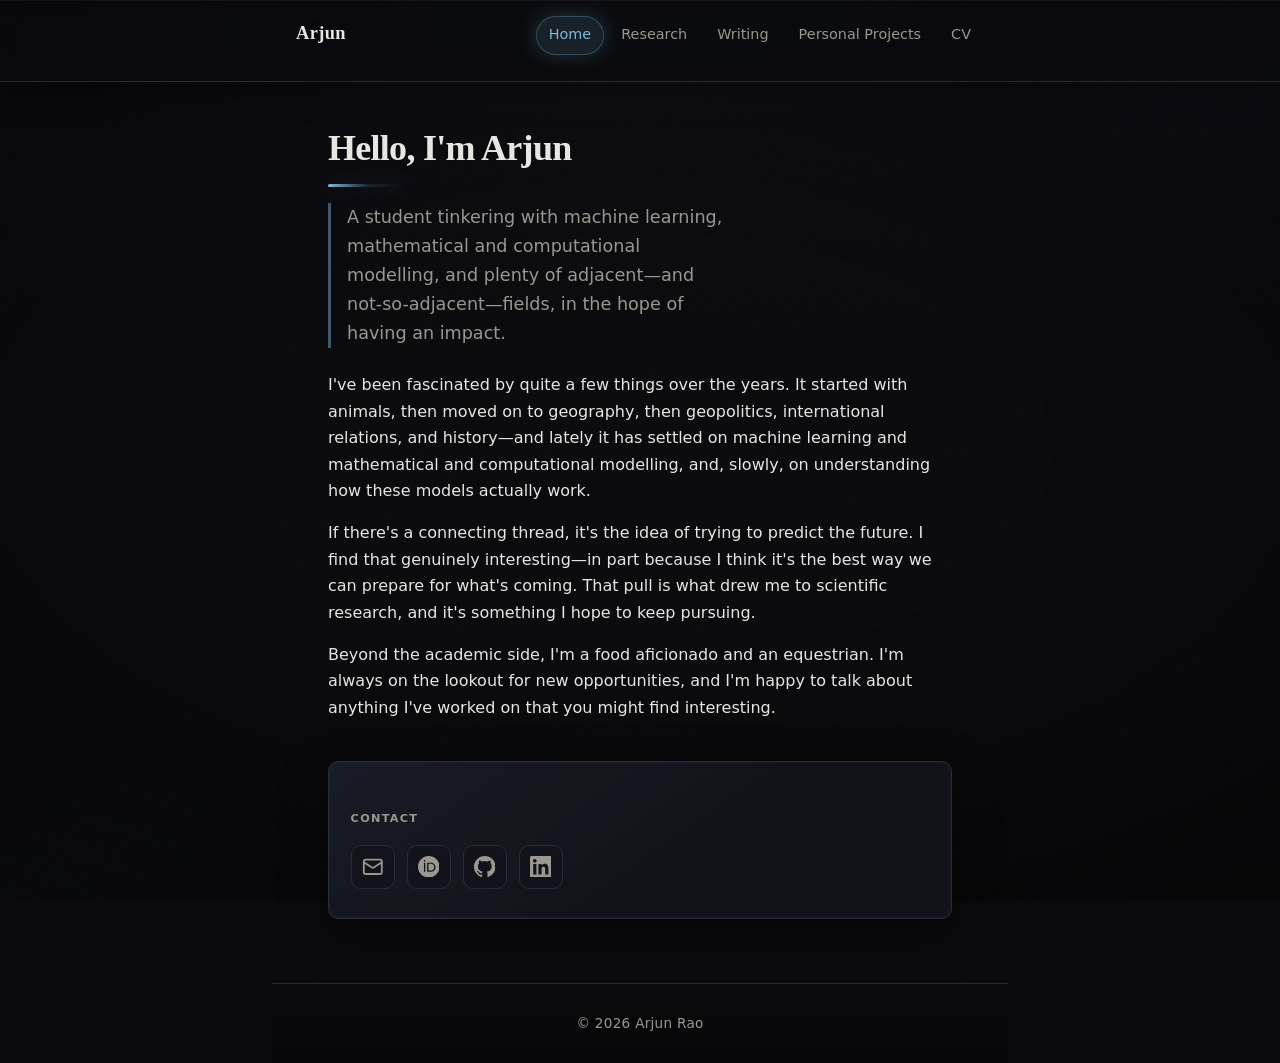
==== index.html @ 43dfcbe6 "A" ====
<!DOCTYPE html>
<html lang="en">
<head>
  <meta charset="UTF-8">
  <meta name="viewport" content="width=device-width, initial-scale=1.0">
  <title>Arjun — Home</title>
  <link rel="stylesheet" href="styles.css">
</head>
<body>
  <header class="site-header">
    <div class="site-header__inner">
      <p class="site-title"><a href="index.html">Arjun</a></p>
      <nav class="nav" aria-label="Main">
        <a href="index.html" aria-current="page">Home</a>
        <a href="research.html">Research</a>
        <a href="writing.html">Writing</a>
        <a href="projects.html">Personal Projects</a>
        <a href="cv.html">CV</a>
      </nav>
    </div>
  </header>

  <main>
    <h1>Hello, I'm Arjun</h1>
    <p class="lead">
      A student tinkering with machine learning, mathematical and computational modelling, and plenty of adjacent—and not-so-adjacent—fields, in the hope of having an impact.
    </p>
    <p>
      I've been fascinated by quite a few things over the years. It started with animals, then moved on to geography, then geopolitics, international relations, and history—and lately it has settled on machine learning and mathematical and computational modelling, and, slowly, on understanding how these models actually work.
    </p>
    <p>
      If there's a connecting thread, it's the idea of trying to predict the future. I find that genuinely interesting—in part because I think it's the best way we can prepare for what's coming. That pull is what drew me to scientific research, and it's something I hope to keep pursuing.
    </p>
    <p>
      Beyond the academic side, I'm a food aficionado and an equestrian. I'm always on the lookout for new opportunities, and I'm happy to talk about anything I've worked on that you might find interesting.
    </p>

    <section class="contact-bar" aria-labelledby="contact-heading">
      <h2 id="contact-heading" class="contact-bar__heading">Contact</h2>
      <ul class="contact-bar__list">
        <li>
          <a class="contact-bar__link" href="mailto:arjun041008@gmail.com" aria-label="Email arjun041008@gmail.com">
            <svg class="contact-bar__icon" xmlns="http://www.w3.org/2000/svg" viewBox="0 0 24 24" fill="none" stroke="currentColor" stroke-width="2" stroke-linecap="round" stroke-linejoin="round" aria-hidden="true"><rect width="20" height="16" x="2" y="4" rx="2"/><path d="m22 7-8.97 5.7a1.94 1.94 0 0 1-2.06 0L2 7"/></svg>
          </a>
        </li>
        <li>
          <!-- Replace href with your ORCID profile URL -->
          <a class="contact-bar__link contact-bar__link--orcid" href="https://orcid.org/0009-0001-2323-0664" aria-label="ORCID profile">
            <svg class="contact-bar__icon" xmlns="http://www.w3.org/2000/svg" viewBox="0 0 24 24" fill="currentColor" aria-hidden="true"><path d="M12 0C5.372 0 0 5.372 0 12s5.372 12 12 12 12-5.372 12-12S18.628 0 12 0zM7.369 4.378c.525 0 .947.431.947.947s-.422.947-.947.947a.95.95 0 0 1-.947-.947c0-.525.422-.947.947-.947zm-.722 3.038h1.444v10.041H6.647V7.416zm3.562 0h3.9c3.712 0 5.344 2.653 5.344 5.025 0 2.578-2.016 5.025-5.325 5.025h-3.919V7.416zm1.444 1.303v7.444h2.297c3.272 0 4.022-2.484 4.022-3.722 0-2.016-1.284-3.722-4.097-3.722h-2.222z"/></svg>
          </a>
        </li>
        <li>
          <!-- Replace href with your GitHub profile URL -->
          <a class="contact-bar__link" href="https://github.com/arjun041008" aria-label="GitHub profile">
            <svg class="contact-bar__icon" xmlns="http://www.w3.org/2000/svg" viewBox="0 0 24 24" fill="currentColor" aria-hidden="true"><path d="M12 0c-6.626 0-12 5.373-12 12 0 5.302 3.438 9.8 8.207 11.387.599.111.793-.261.793-.577v-2.234c-3.338.726-4.033-1.416-4.033-1.416-.546-1.387-1.333-1.756-1.333-1.756-1.089-.745.083-.729.083-.729 1.205.084 1.839 1.237 1.839 1.237 1.07 1.834 2.807 1.304 3.492.997.107-.775.418-1.305.762-1.604-2.665-.305-5.467-1.334-5.467-5.931 0-1.311.469-2.381 1.236-3.221-.124-.303-.535-1.524.117-3.176 0 0 1.008-.322 3.301 1.23.957-.266 1.983-.399 3.003-.404 1.02.005 2.047.138 3.006.404 2.291-1.552 3.297-1.23 3.297-1.23.653 1.653.242 2.874.118 3.176.77.84 1.235 1.911 1.235 3.221 0 4.609-2.807 5.624-5.479 5.921.43.372.823 1.102.823 2.222v3.293c0 .319.192.694.801.576 4.765-1.589 8.199-6.086 8.199-11.386 0-6.627-5.373-12-12-12z"/></svg>
          </a>
        </li>
        <li>
          <!-- Replace href with your LinkedIn profile URL -->
          <a class="contact-bar__link" href="https://www.linkedin.com/in/arjun-rao-38555a304/" aria-label="LinkedIn profile">
            <svg class="contact-bar__icon" xmlns="http://www.w3.org/2000/svg" viewBox="0 0 24 24" fill="currentColor" aria-hidden="true"><path d="M20.447 20.452h-3.554v-5.569c0-1.328-.027-3.037-1.852-3.037-1.853 0-2.136 1.445-2.136 2.939v5.667H9.351V9h3.414v1.561h.046c.477-.9 1.637-1.85 3.37-1.85 3.601 0 4.267 2.37 4.267 5.455v6.286zM5.337 7.433c-1.144 0-2.063-.926-2.063-2.065 0-1.138.92-2.063 2.063-2.063 1.14 0 2.064.925 2.064 2.063 0 1.139-.925 2.065-2.064 2.065zm1.782 13.019H3.555V9h3.564v11.452zM22.225 0H1.771C.792 0 0 .774 0 1.729v20.542C0 23.227.792 24 1.771 24h20.451C23.2 24 24 23.227 24 22.271V1.729C24 .774 23.2 0 22.222 0h.003z"/></svg>
          </a>
        </li>
      </ul>
    </section>
  </main>

  <footer class="site-footer">
    <p>© 2026 Arjun Rao</p>
  </footer>
</body>
</html>
---- styles.css ----
/* Personal site — dark theme */
:root {
  --bg: #0a0a0d;
  --bg-elevated: #12121a;
  --border: #2a2a34;
  --text: #e8e6e3;
  --text-muted: #9a9690;
  --accent: #7eb8da;
  --accent-hover: #a8d4f0;
  --accent-glow: rgba(126, 184, 218, 0.22);
  --radius: 10px;
  --font: "Georgia", "Times New Roman", serif;
  --font-sans: system-ui, -apple-system, "Segoe UI", Roboto, sans-serif;
  --max-width: 42rem;
}

*,
*::before,
*::after {
  box-sizing: border-box;
}

html {
  scroll-behavior: smooth;
}

@media (prefers-reduced-motion: reduce) {
  html {
    scroll-behavior: auto;
  }

  *,
  *::before,
  *::after {
    animation-duration: 0.01ms !important;
    animation-iteration-count: 1 !important;
    transition-duration: 0.01ms !important;
  }
}

body {
  margin: 0;
  min-height: 100vh;
  font-family: var(--font-sans);
  font-size: 1rem;
  line-height: 1.65;
  color: var(--text);
  background-color: var(--bg);
  background-image:
    radial-gradient(ellipse 100% 60% at 50% -15%, rgba(126, 184, 218, 0.12) 0%, transparent 50%),
    radial-gradient(ellipse 70% 50% at 100% 0%, rgba(90, 120, 180, 0.08) 0%, transparent 45%),
    radial-gradient(ellipse 60% 40% at 0% 100%, rgba(60, 90, 140, 0.07) 0%, transparent 45%),
    linear-gradient(180deg, #0e0e14 0%, var(--bg) 35%, var(--bg) 100%);
  background-attachment: fixed;
}

/* Subtle grain + vignette (non-interactive) */
body::before {
  content: "";
  position: fixed;
  inset: 0;
  pointer-events: none;
  z-index: 0;
  opacity: 0.35;
  background-image: url("data:image/svg+xml,%3Csvg viewBox='0 0 256 256' xmlns='http://www.w3.org/2000/svg'%3E%3Cfilter id='n'%3E%3CfeTurbulence type='fractalNoise' baseFrequency='0.85' numOctaves='4' stitchTiles='stitch'/%3E%3C/filter%3E%3Crect width='100%25' height='100%25' filter='url(%23n)'/%3E%3C/svg%3E");
  mix-blend-mode: overlay;
}

body::after {
  content: "";
  position: fixed;
  inset: 0;
  pointer-events: none;
  z-index: 0;
  background: radial-gradient(ellipse 80% 60% at 50% 50%, transparent 40%, rgba(0, 0, 0, 0.45) 100%);
}

a {
  color: var(--accent);
  text-decoration: none;
  transition: color 0.15s ease;
}

a:hover {
  color: var(--accent-hover);
  text-decoration: underline;
}

a:focus-visible,
.btn:focus-visible,
.contact-bar__link:focus-visible {
  outline: 2px solid var(--accent);
  outline-offset: 3px;
}

.btn:focus-visible {
  outline-offset: 2px;
}

::selection {
  background: rgba(126, 184, 218, 0.28);
  color: var(--text);
}

.site-header {
  position: sticky;
  top: 0;
  z-index: 10;
  border-bottom: 1px solid var(--border);
  background: rgba(10, 10, 13, 0.72);
  backdrop-filter: blur(12px) saturate(1.2);
  -webkit-backdrop-filter: blur(12px) saturate(1.2);
  box-shadow:
    0 1px 0 rgba(255, 255, 255, 0.04) inset,
    0 8px 32px rgba(0, 0, 0, 0.35);
}

.site-header__inner {
  max-width: calc(var(--max-width) + 4rem);
  margin: 0 auto;
  padding: 1rem 1.5rem;
  display: flex;
  flex-wrap: wrap;
  align-items: baseline;
  justify-content: space-between;
  gap: 1rem;
}

.site-title {
  font-family: var(--font);
  font-size: 1.15rem;
  font-weight: 600;
  letter-spacing: 0.02em;
}

.site-title a {
  color: var(--text);
  text-decoration: none;
  text-shadow: 0 0 24px rgba(126, 184, 218, 0.15);
}

.site-title a:hover {
  color: var(--accent);
  text-decoration: none;
}

.nav {
  display: flex;
  flex-wrap: wrap;
  gap: 0.4rem 0.25rem;
}

.nav a {
  font-size: 0.9rem;
  color: var(--text-muted);
  padding: 0.4rem 0.75rem;
  border-radius: 999px;
  border: 1px solid transparent;
  transition:
    color 0.15s ease,
    background 0.15s ease,
    border-color 0.15s ease,
    box-shadow 0.15s ease;
}

.nav a:hover {
  color: var(--accent);
  text-decoration: none;
  background: rgba(126, 184, 218, 0.08);
  border-color: rgba(126, 184, 218, 0.2);
}

.nav a[aria-current="page"] {
  color: var(--accent);
  text-decoration: none;
  background: rgba(126, 184, 218, 0.12);
  border-color: rgba(126, 184, 218, 0.28);
  box-shadow: 0 0 20px var(--accent-glow);
}

main {
  position: relative;
  z-index: 1;
  max-width: var(--max-width);
  margin: 0 auto;
  padding: 2.75rem 1.5rem 4rem;
  animation: main-in 0.55s ease-out;
}

@keyframes main-in {
  from {
    opacity: 0;
    transform: translateY(6px);
  }
  to {
    opacity: 1;
    transform: translateY(0);
  }
}

.contact-bar {
  margin-top: 2.5rem;
  padding: 1.5rem 1.35rem;
  border: 1px solid var(--border);
  border-radius: var(--radius);
  background:
    linear-gradient(145deg, rgba(126, 184, 218, 0.06) 0%, transparent 55%),
    var(--bg-elevated);
  box-shadow:
    0 0 0 1px rgba(255, 255, 255, 0.03) inset,
    0 16px 48px rgba(0, 0, 0, 0.35);
}

.contact-bar__heading {
  font-family: var(--font-sans);
  font-size: 0.7rem;
  font-weight: 600;
  letter-spacing: 0.12em;
  text-transform: uppercase;
  color: var(--text-muted);
  margin: 0 0 1rem;
}

.contact-bar__list {
  display: flex;
  flex-wrap: wrap;
  align-items: center;
  gap: 0.75rem;
  list-style: none;
  padding: 0;
  margin: 0;
}

.contact-bar__link {
  display: flex;
  align-items: center;
  justify-content: center;
  width: 2.75rem;
  height: 2.75rem;
  color: var(--text-muted);
  background: rgba(18, 18, 26, 0.85);
  border: 1px solid var(--border);
  border-radius: var(--radius);
  transition:
    color 0.15s ease,
    border-color 0.15s ease,
    background 0.15s ease,
    box-shadow 0.15s ease,
    transform 0.12s ease;
}

.contact-bar__link:hover {
  color: var(--accent);
  border-color: var(--accent);
  background: rgba(126, 184, 218, 0.1);
  box-shadow: 0 0 24px var(--accent-glow);
  text-decoration: none;
  transform: translateY(-2px);
}

.contact-bar__link--orcid:hover {
  color: #a6ce39;
  border-color: #a6ce39;
  background: rgba(166, 206, 57, 0.12);
  box-shadow: 0 0 20px rgba(166, 206, 57, 0.2);
}

.contact-bar__icon {
  width: 1.35rem;
  height: 1.35rem;
  flex-shrink: 0;
}

/* Wider column for embedded CV PDF */
main.main--cv {
  max-width: min(100%, 56rem);
}

.cv-embed-wrap {
  margin-top: 1.25rem;
  width: 100%;
  background: var(--bg-elevated);
  border: 1px solid var(--border);
  border-radius: var(--radius);
  overflow: hidden;
  box-shadow:
    0 0 0 1px rgba(255, 255, 255, 0.04) inset,
    0 20px 60px rgba(0, 0, 0, 0.45);
}

.cv-embed {
  display: block;
  width: 100%;
  height: min(85vh, 1200px);
  border: 0;
}

.cv-embed-actions {
  margin-top: 1rem;
  margin-bottom: 0;
}

h1 {
  font-family: var(--font);
  font-size: clamp(1.75rem, 4vw, 2.25rem);
  font-weight: 600;
  line-height: 1.25;
  margin: 0 0 1rem;
  letter-spacing: -0.02em;
}

h1::after {
  content: "";
  display: block;
  width: min(5rem, 40%);
  height: 3px;
  margin-top: 0.85rem;
  border-radius: 2px;
  background: linear-gradient(90deg, var(--accent), rgba(126, 184, 218, 0.15), transparent);
  box-shadow: 0 0 20px var(--accent-glow);
}

h2 {
  font-family: var(--font);
  font-size: 1.35rem;
  font-weight: 600;
  margin: 2.25rem 0 0.75rem;
  color: var(--text);
}

h2:first-of-type {
  margin-top: 1.5rem;
}

.lead {
  font-size: 1.1rem;
  color: var(--text-muted);
  margin: 0 0 1.5rem;
  max-width: 36ch;
  padding-left: 1rem;
  border-left: 3px solid rgba(126, 184, 218, 0.45);
}

p {
  margin: 0 0 1rem;
}

ul {
  margin: 0 0 1rem;
  padding-left: 1.25rem;
}

li {
  margin-bottom: 0.35rem;
}

/* List entries for research, writing, projects */
.entry-list {
  list-style: none;
  padding: 0;
  margin: 0 0 1.25rem;
  display: flex;
  flex-direction: column;
  gap: 1rem;
}

.entry {
  position: relative;
  padding: 1.35rem 1.35rem 1.35rem 1.4rem;
  background:
    linear-gradient(125deg, rgba(126, 184, 218, 0.06) 0%, transparent 42%),
    var(--bg-elevated);
  border: 1px solid var(--border);
  border-radius: var(--radius);
  box-shadow:
    0 0 0 1px rgba(255, 255, 255, 0.03) inset,
    0 14px 40px rgba(0, 0, 0, 0.38);
  transition:
    border-color 0.2s ease,
    box-shadow 0.2s ease,
    transform 0.2s ease;
}

.entry::before {
  content: "";
  position: absolute;
  left: 0;
  top: 0.85rem;
  bottom: 0.85rem;
  width: 3px;
  border-radius: 2px;
  background: linear-gradient(180deg, var(--accent), rgba(126, 184, 218, 0.25));
  box-shadow: 0 0 16px var(--accent-glow);
}

.entry:hover {
  border-color: rgba(126, 184, 218, 0.28);
  box-shadow:
    0 0 0 1px rgba(126, 184, 218, 0.12) inset,
    0 18px 50px rgba(0, 0, 0, 0.42);
  transform: translateY(-2px);
}

.entry__title {
  font-size: 1.05rem;
  font-weight: 600;
  margin: 0 0 0.35rem;
}

.entry__title a {
  color: var(--text);
}

.entry__title a:hover {
  color: var(--accent);
}

.entry__meta {
  font-size: 0.85rem;
  color: var(--text-muted);
  margin: 0 0 0.5rem;
}

.entry__summary {
  font-size: 0.95rem;
  color: var(--text-muted);
  margin: 0;
}

.entry__actions {
  display: flex;
  flex-wrap: wrap;
  align-items: center;
  gap: 0.65rem;
  margin-top: 1rem;
}

/* Status pill, e.g. "Under review at ..." — use instead of a link */
.entry__status {
  display: inline-flex;
  align-items: center;
  gap: 0.55rem;
  font-family: var(--font-sans);
  font-size: 0.82rem;
  color: var(--text-muted);
  padding: 0.5rem 0.95rem;
  border: 1px dashed rgba(126, 184, 218, 0.4);
  border-radius: 999px;
  background: rgba(126, 184, 218, 0.05);
}

.entry__status::before {
  content: "";
  width: 0.5rem;
  height: 0.5rem;
  border-radius: 50%;
  background: var(--accent);
  box-shadow: 0 0 10px var(--accent-glow);
}

.entry__actions .btn {
  margin: 0;
}

/* Section label — groups entries within a page */
.section-label {
  font-family: var(--font-sans);
  font-size: 0.72rem;
  font-weight: 600;
  letter-spacing: 0.14em;
  text-transform: uppercase;
  color: var(--text-muted);
  margin: 2.75rem 0 0.35rem;
  padding-bottom: 0.6rem;
  border-bottom: 1px solid var(--border);
}

.section-label:first-of-type {
  margin-top: 2rem;
}

.section-label__note {
  display: block;
  margin-top: 0.5rem;
  font-size: 0.85rem;
  font-weight: 400;
  letter-spacing: 0.01em;
  text-transform: none;
  color: var(--text-muted);
}

/* Small pill link, e.g. "Originally on LessWrong" */
.source-link {
  display: inline-flex;
  align-items: center;
  gap: 0.4rem;
  font-family: var(--font-sans);
  font-size: 0.78rem;
  color: var(--text-muted);
}

.source-link a {
  color: var(--accent);
}

/* Long-form inline article (LW / Medium posts) */
main.main--article {
  max-width: 44rem;
}

.post__meta {
  font-family: var(--font-sans);
  font-size: 0.85rem;
  color: var(--text-muted);
  margin: 0 0 1.75rem;
  padding-bottom: 1.5rem;
  border-bottom: 1px solid var(--border);
}

.post__meta a {
  color: var(--accent);
}

.article-body {
  font-size: 1.06rem;
  line-height: 1.75;
}

.article-body h2 {
  font-size: 1.3rem;
  margin: 2.5rem 0 0.75rem;
}

.article-body h3 {
  font-family: var(--font);
  font-size: 1.1rem;
  font-weight: 600;
  margin: 2rem 0 0.6rem;
}

.article-body p {
  margin: 0 0 1.35rem;
}

.article-body img {
  max-width: 100%;
  height: auto;
  display: block;
  margin: 1.75rem auto;
  border-radius: var(--radius);
  border: 1px solid var(--border);
}

.article-body blockquote {
  margin: 1.75rem 0;
  padding: 0.35rem 0 0.35rem 1.35rem;
  border-left: 3px solid rgba(126, 184, 218, 0.45);
  color: var(--text-muted);
  font-style: italic;
}

.article-body hr {
  border: 0;
  height: 1px;
  margin: 2.5rem 0;
  background: linear-gradient(90deg, transparent, var(--border), transparent);
}

.article-body a {
  text-decoration: underline;
  text-decoration-color: rgba(126, 184, 218, 0.4);
  text-underline-offset: 2px;
}

.article-body code {
  font-size: 0.9em;
  padding: 0.12em 0.4em;
  border-radius: 4px;
  background: rgba(126, 184, 218, 0.1);
  border: 1px solid rgba(126, 184, 218, 0.18);
}

.post-back {
  display: inline-block;
  margin-top: 3rem;
  font-family: var(--font-sans);
  font-size: 0.9rem;
}

/* Figures inside an article */
.figure {
  margin: 2rem 0;
}

.figure img {
  margin: 0 auto;
  background: #fff;
  padding: 0.5rem;
}

.figure figcaption {
  margin-top: 0.7rem;
  font-family: var(--font-sans);
  font-size: 0.82rem;
  color: var(--text-muted);
  text-align: center;
}

/* Footnote reference markers */
.article-body sup a {
  font-size: 0.72em;
  padding: 0 0.1em;
  text-decoration: none;
  color: var(--accent);
}

/* Notes / references list at the foot of an article */
.article-notes {
  margin-top: 3rem;
  padding-top: 1.5rem;
  border-top: 1px solid var(--border);
}

.article-notes h2 {
  font-family: var(--font-sans);
  font-size: 0.72rem;
  font-weight: 600;
  letter-spacing: 0.14em;
  text-transform: uppercase;
  color: var(--text-muted);
  margin: 0 0 1.1rem;
}

.article-notes ol {
  margin: 0;
  padding-left: 1.4rem;
}

.article-notes li {
  font-size: 0.85rem;
  line-height: 1.55;
  color: var(--text-muted);
  margin-bottom: 0.65rem;
}

.article-notes a {
  color: var(--accent);
  word-break: break-word;
}

.article-notes li:target {
  color: var(--text);
}

.placeholder-note {
  font-size: 0.9rem;
  color: var(--text-muted);
  font-style: italic;
  margin-top: 2rem;
  padding: 1.1rem 1.25rem;
  background:
    linear-gradient(135deg, rgba(126, 184, 218, 0.07) 0%, transparent 60%),
    var(--bg-elevated);
  border-radius: var(--radius);
  border: 1px dashed rgba(126, 184, 218, 0.35);
  box-shadow: 0 8px 28px rgba(0, 0, 0, 0.25);
}

.placeholder-note code {
  font-size: 0.88em;
  padding: 0.15em 0.4em;
  border-radius: 4px;
  background: rgba(126, 184, 218, 0.12);
  border: 1px solid rgba(126, 184, 218, 0.2);
}

.cv-card {
  margin-top: 1.5rem;
  padding: 1.75rem;
  background: var(--bg-elevated);
  border: 1px solid var(--border);
  border-radius: var(--radius);
  box-shadow: 0 12px 40px rgba(0, 0, 0, 0.35);
}

.cv-card p {
  margin-bottom: 1.25rem;
}

.btn {
  display: inline-block;
  padding: 0.65rem 1.25rem;
  font-size: 0.95rem;
  font-weight: 500;
  color: var(--bg);
  background: linear-gradient(180deg, #9bc9e8 0%, var(--accent) 100%);
  border-radius: var(--radius);
  text-decoration: none;
  border: 1px solid rgba(255, 255, 255, 0.12);
  box-shadow:
    0 1px 0 rgba(255, 255, 255, 0.15) inset,
    0 8px 24px rgba(0, 0, 0, 0.35),
    0 0 20px var(--accent-glow);
  transition:
    background 0.15s ease,
    transform 0.1s ease,
    box-shadow 0.15s ease;
}

.btn:hover {
  background: linear-gradient(180deg, var(--accent-hover) 0%, #8ec4e6 100%);
  color: var(--bg);
  text-decoration: none;
  transform: translateY(-1px);
  box-shadow:
    0 1px 0 rgba(255, 255, 255, 0.2) inset,
    0 12px 32px rgba(0, 0, 0, 0.4),
    0 0 28px var(--accent-glow);
}

.text-small-muted {
  font-size: 0.9rem;
  color: var(--text-muted);
  margin-bottom: 0;
}

.site-footer {
  position: relative;
  z-index: 1;
  max-width: calc(var(--max-width) + 4rem);
  margin: 0 auto;
  padding: 1.75rem 1.5rem;
  border-top: 1px solid var(--border);
  font-size: 0.85rem;
  color: var(--text-muted);
  text-align: center;
  background: linear-gradient(180deg, transparent, rgba(0, 0, 0, 0.25));
}

.site-footer p {
  margin: 0;
  letter-spacing: 0.02em;
}
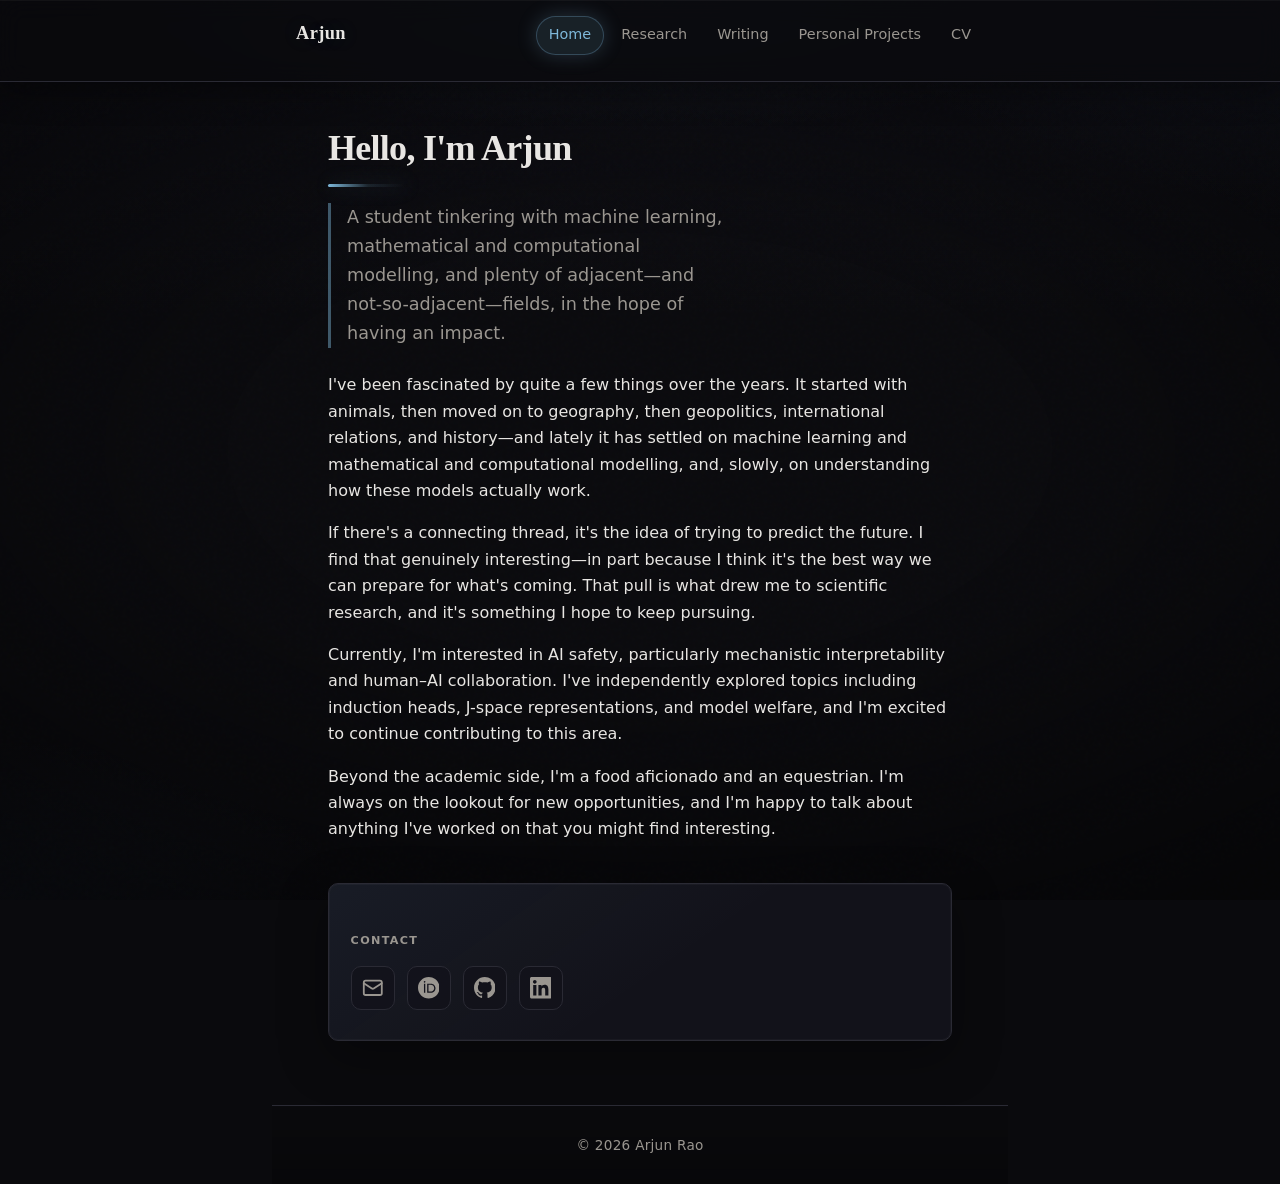
==== commit d7466302: "Update index.html with AI safety interests Added a paragraph about current interests in AI safety an" ====
--- a/index.html
+++ b/index.html
@@ -31,6 +31,8 @@
     <p>
       If there's a connecting thread, it's the idea of trying to predict the future. I find that genuinely interesting—in part because I think it's the best way we can prepare for what's coming. That pull is what drew me to scientific research, and it's something I hope to keep pursuing.
     </p>
+    <p>
+      Currently, I'm interested in AI safety, particularly mechanistic interpretability and human–AI collaboration. I've independently explored topics including induction heads, J-space representations, and model welfare, and I'm excited to continue contributing to this area.
     <p>
       Beyond the academic side, I'm a food aficionado and an equestrian. I'm always on the lookout for new opportunities, and I'm happy to talk about anything I've worked on that you might find interesting.
     </p>
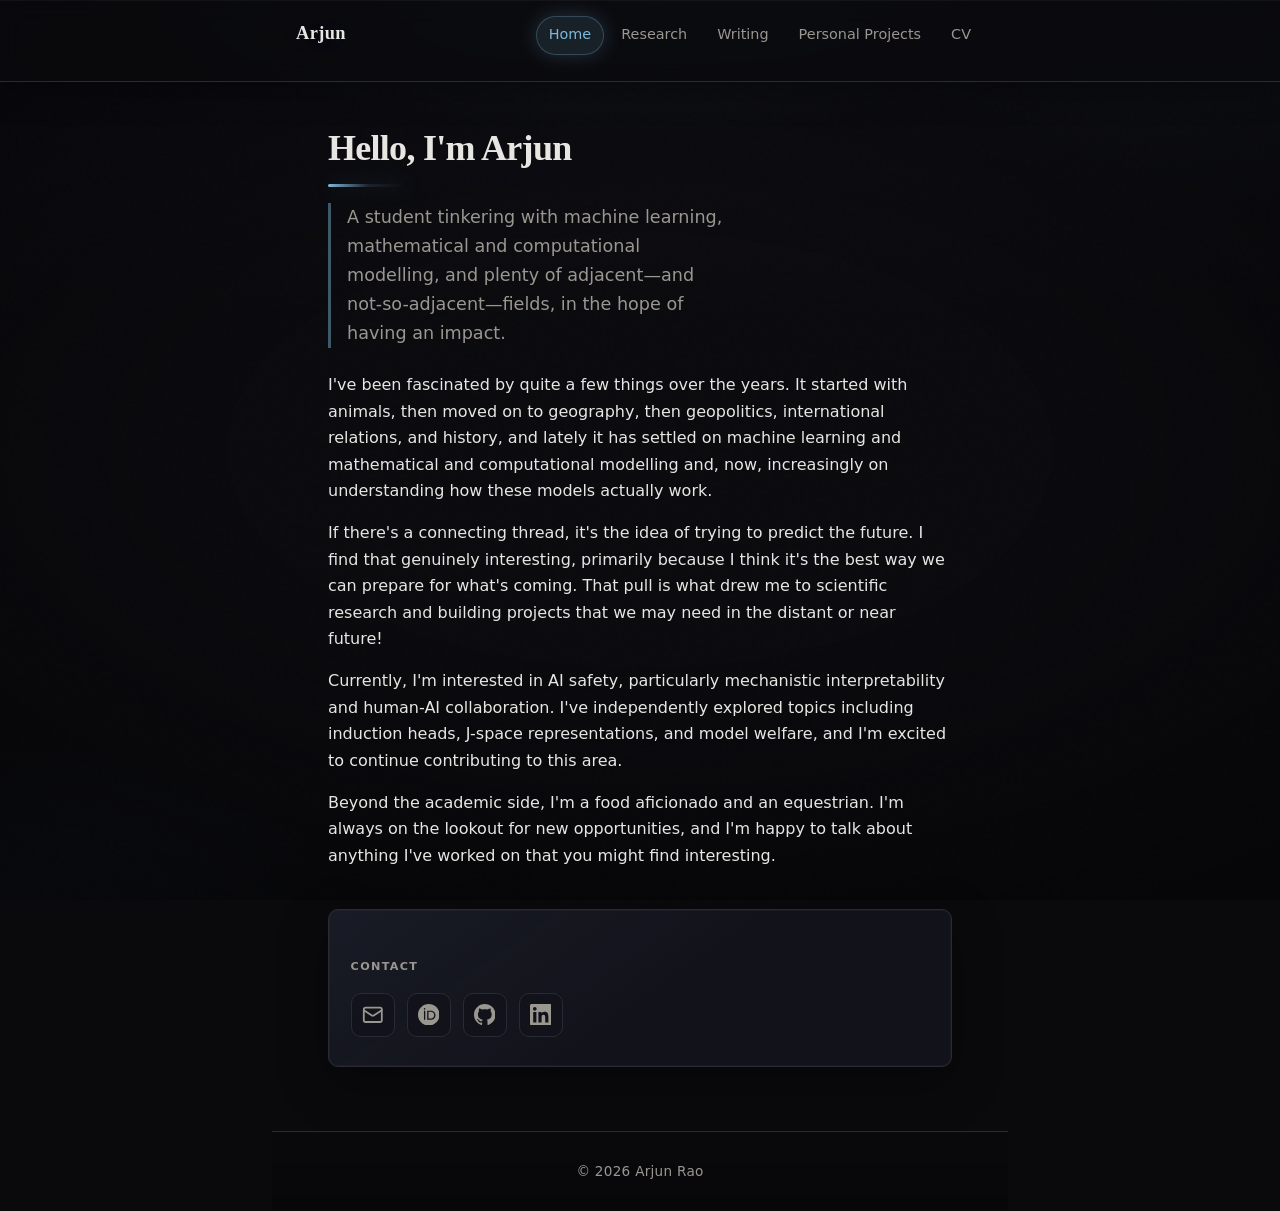
==== commit db71465f: "Refine text in index.html for better readability Updated several sentences for clarity and flow." ====
--- a/index.html
+++ b/index.html
@@ -26,13 +26,13 @@
       A student tinkering with machine learning, mathematical and computational modelling, and plenty of adjacent—and not-so-adjacent—fields, in the hope of having an impact.
     </p>
     <p>
-      I've been fascinated by quite a few things over the years. It started with animals, then moved on to geography, then geopolitics, international relations, and history—and lately it has settled on machine learning and mathematical and computational modelling, and, slowly, on understanding how these models actually work.
+      I've been fascinated by quite a few things over the years. It started with animals, then moved on to geography, then geopolitics, international relations, and history, and lately it has settled on machine learning and mathematical and computational modelling and, now, increasingly on understanding how these models actually work.
     </p>
     <p>
-      If there's a connecting thread, it's the idea of trying to predict the future. I find that genuinely interesting—in part because I think it's the best way we can prepare for what's coming. That pull is what drew me to scientific research, and it's something I hope to keep pursuing.
+      If there's a connecting thread, it's the idea of trying to predict the future. I find that genuinely interesting, primarily because I think it's the best way we can prepare for what's coming. That pull is what drew me to scientific research and building projects that we may need in the distant or near future!
     </p>
     <p>
-      Currently, I'm interested in AI safety, particularly mechanistic interpretability and human–AI collaboration. I've independently explored topics including induction heads, J-space representations, and model welfare, and I'm excited to continue contributing to this area.
+      Currently, I'm interested in AI safety, particularly mechanistic interpretability and human-AI collaboration. I've independently explored topics including induction heads, J-space representations, and model welfare, and I'm excited to continue contributing to this area.
     <p>
       Beyond the academic side, I'm a food aficionado and an equestrian. I'm always on the lookout for new opportunities, and I'm happy to talk about anything I've worked on that you might find interesting.
     </p>
@@ -46,19 +46,16 @@
           </a>
         </li>
         <li>
-          <!-- Replace href with your ORCID profile URL -->
           <a class="contact-bar__link contact-bar__link--orcid" href="https://orcid.org/0009-0001-2323-0664" aria-label="ORCID profile">
             <svg class="contact-bar__icon" xmlns="http://www.w3.org/2000/svg" viewBox="0 0 24 24" fill="currentColor" aria-hidden="true"><path d="M12 0C5.372 0 0 5.372 0 12s5.372 12 12 12 12-5.372 12-12S18.628 0 12 0zM7.369 4.378c.525 0 .947.431.947.947s-.422.947-.947.947a.95.95 0 0 1-.947-.947c0-.525.422-.947.947-.947zm-.722 3.038h1.444v10.041H6.647V7.416zm3.562 0h3.9c3.712 0 5.344 2.653 5.344 5.025 0 2.578-2.016 5.025-5.325 5.025h-3.919V7.416zm1.444 1.303v7.444h2.297c3.272 0 4.022-2.484 4.022-3.722 0-2.016-1.284-3.722-4.097-3.722h-2.222z"/></svg>
           </a>
         </li>
         <li>
-          <!-- Replace href with your GitHub profile URL -->
           <a class="contact-bar__link" href="https://github.com/arjun041008" aria-label="GitHub profile">
             <svg class="contact-bar__icon" xmlns="http://www.w3.org/2000/svg" viewBox="0 0 24 24" fill="currentColor" aria-hidden="true"><path d="M12 0c-6.626 0-12 5.373-12 12 0 5.302 3.438 9.8 8.207 11.387.599.111.793-.261.793-.577v-2.234c-3.338.726-4.033-1.416-4.033-1.416-.546-1.387-1.333-1.756-1.333-1.756-1.089-.745.083-.729.083-.729 1.205.084 1.839 1.237 1.839 1.237 1.07 1.834 2.807 1.304 3.492.997.107-.775.418-1.305.762-1.604-2.665-.305-5.467-1.334-5.467-5.931 0-1.311.469-2.381 1.236-3.221-.124-.303-.535-1.524.117-3.176 0 0 1.008-.322 3.301 1.23.957-.266 1.983-.399 3.003-.404 1.02.005 2.047.138 3.006.404 2.291-1.552 3.297-1.23 3.297-1.23.653 1.653.242 2.874.118 3.176.77.84 1.235 1.911 1.235 3.221 0 4.609-2.807 5.624-5.479 5.921.43.372.823 1.102.823 2.222v3.293c0 .319.192.694.801.576 4.765-1.589 8.199-6.086 8.199-11.386 0-6.627-5.373-12-12-12z"/></svg>
           </a>
         </li>
         <li>
-          <!-- Replace href with your LinkedIn profile URL -->
           <a class="contact-bar__link" href="https://www.linkedin.com/in/arjun-rao-38555a304/" aria-label="LinkedIn profile">
             <svg class="contact-bar__icon" xmlns="http://www.w3.org/2000/svg" viewBox="0 0 24 24" fill="currentColor" aria-hidden="true"><path d="M20.447 20.452h-3.554v-5.569c0-1.328-.027-3.037-1.852-3.037-1.853 0-2.136 1.445-2.136 2.939v5.667H9.351V9h3.414v1.561h.046c.477-.9 1.637-1.85 3.37-1.85 3.601 0 4.267 2.37 4.267 5.455v6.286zM5.337 7.433c-1.144 0-2.063-.926-2.063-2.065 0-1.138.92-2.063 2.063-2.063 1.14 0 2.064.925 2.064 2.063 0 1.139-.925 2.065-2.064 2.065zm1.782 13.019H3.555V9h3.564v11.452zM22.225 0H1.771C.792 0 0 .774 0 1.729v20.542C0 23.227.792 24 1.771 24h20.451C23.2 24 24 23.227 24 22.271V1.729C24 .774 23.2 0 22.222 0h.003z"/></svg>
           </a>
